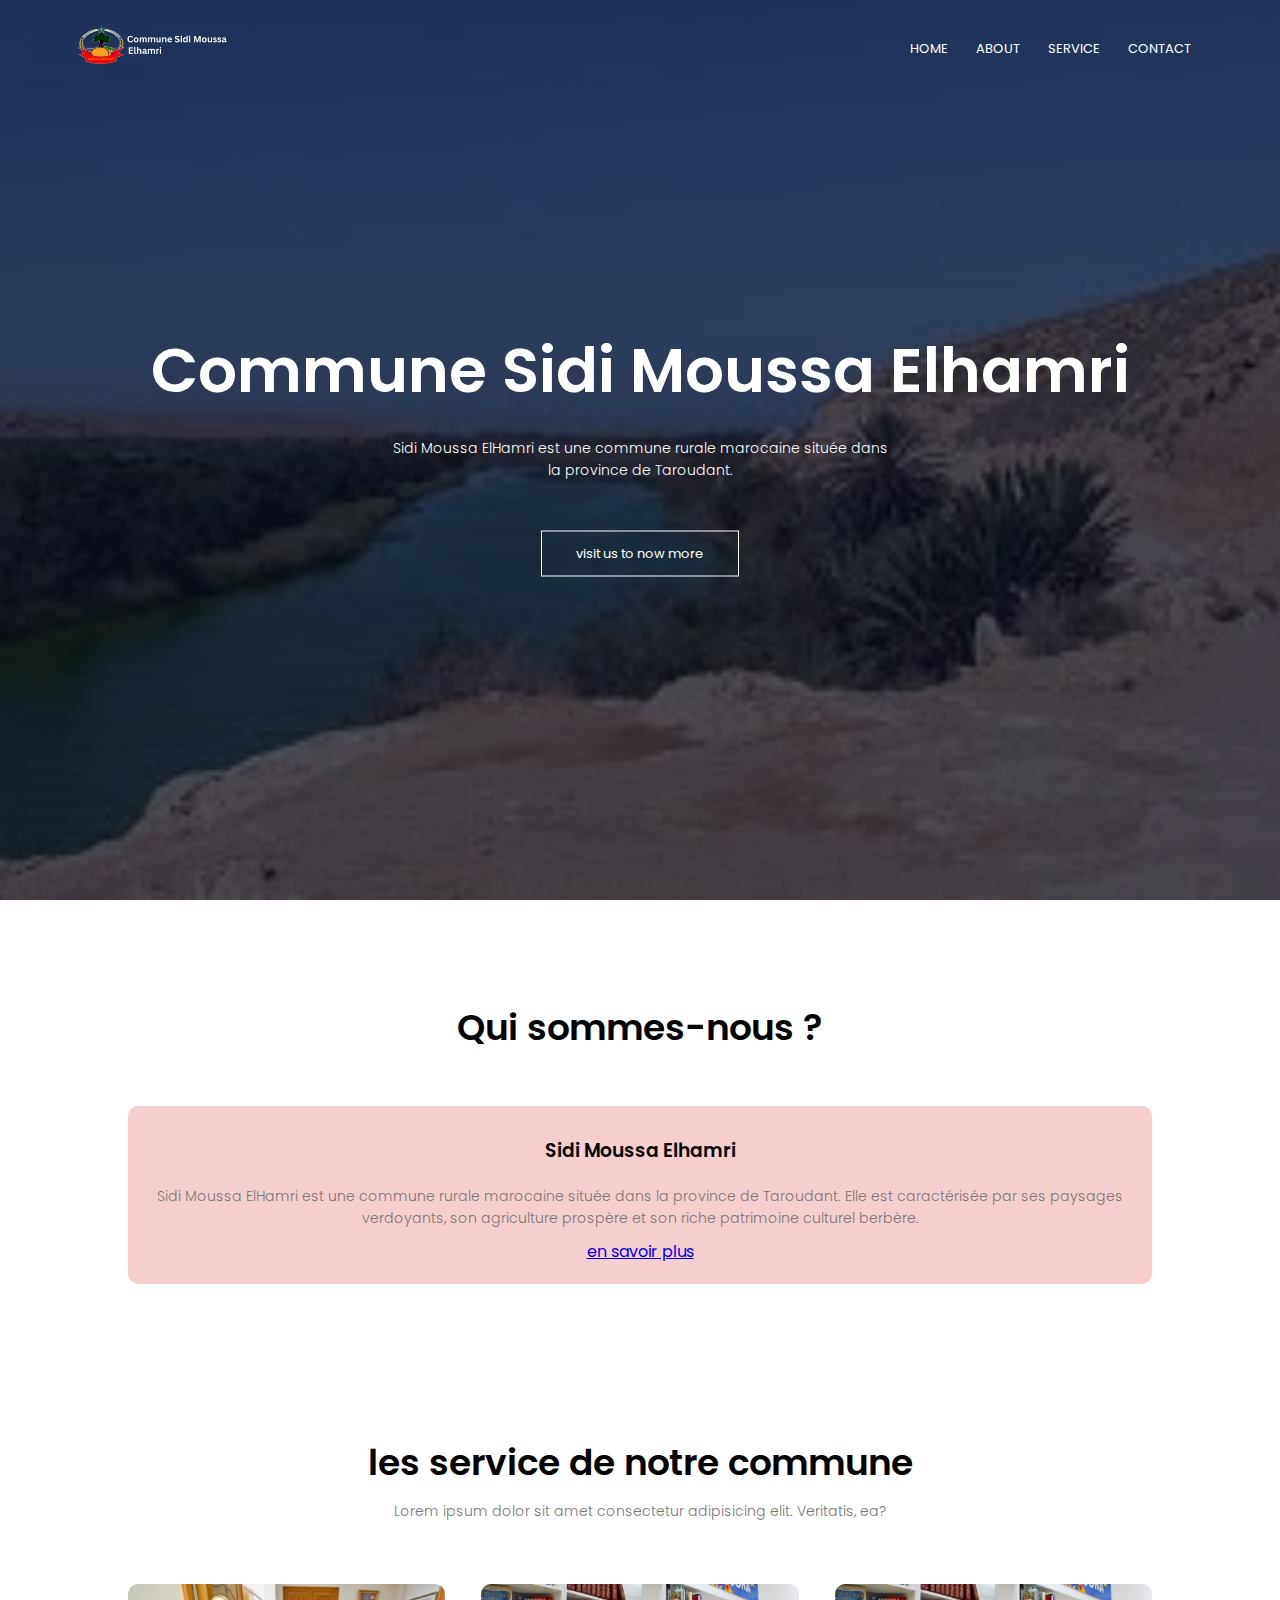
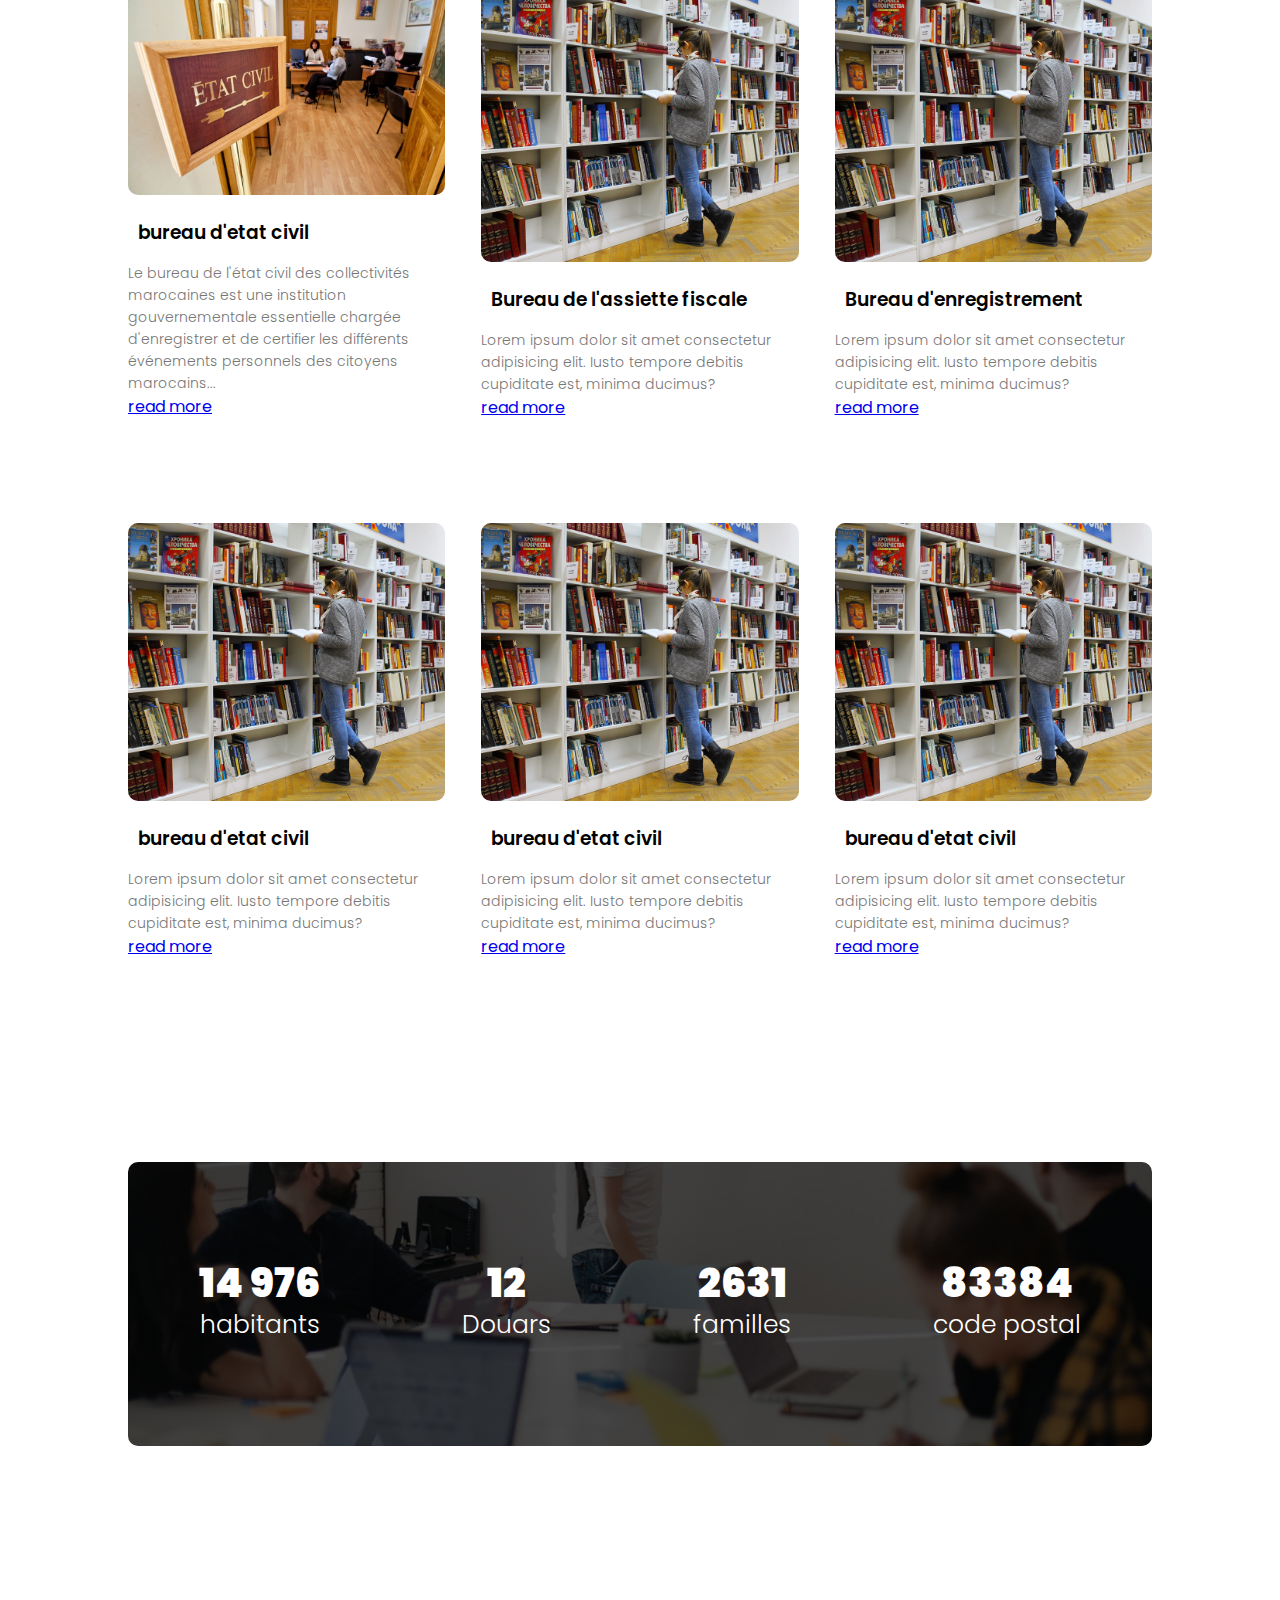
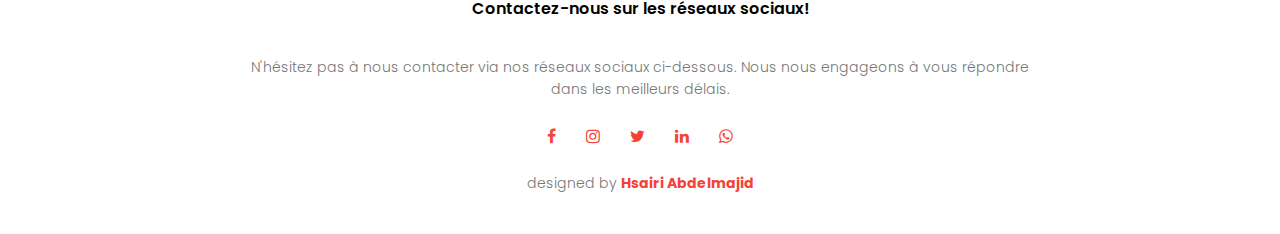
==== index.html @ 17ad7bbf "Add files via upload" ====
<!DOCTYPE html>
<html lang="en">
<head>
    <meta charset="UTF-8">
    <meta name="viewport" content="width=device-width, initial-scale=1.0">
    <title>Commune Sidi Moussa Elhamri</title>
    <link rel="stylesheet" href="style.css">
    <link rel="preconnect" href="https://fonts.googleapis.com">

<link rel="preconnect" href="https://fonts.gstatic.com" crossorigin>

<link href="https://fonts.googleapis.com/css2?family=Poppins:ital,wght@0,100;0,200;0,300;0,400;0,500;0,600;0,700;0,800;0,900;1,100;1,200;1,300;1,400;1,500;1,600;1,700;1,800;1,900&display=swap" rel="stylesheet">
<link rel="stylesheet" href="https://stackpath.bootstrapcdn.com/font-awesome/4.7.0/css/font-awesome.min.css">
</head>
<body>

   <!-------1er section ------>

    <section class="header">
        <nav>
            <a href="index.html"><img src="images/logo.png"></a>
            <div class="navbar" id="nav-bar">
                <i class="fa fa-times" onclick="hideMenu()"></i>
                <ul>
                    <li><a href="index.html">HOME</a></li>
                    <li><a href="about.html">ABOUT</a></li>
                    <li><a href="#service">SERVICE</a></li>
                    <li><a href="contact.html">CONTACT</a></li>
                </ul>
            </div>
            <i class="fa fa-bars" onclick="showMenu()"></i>
        </nav>

      <div class="text-div">
        <h1>Commune Sidi Moussa Elhamri</h1>
        <p>Sidi Moussa ElHamri est une commune rurale marocaine située dans <br> la province de Taroudant.</p>
        <a href="#explore-now" class="btn-1">visit us to now more</a>
      </div>
    </section>
       
    <!------2eme section-------->

    <section class="about" id="explore-now">
           <h1>Qui sommes-nous ?</h1>
           
                <div class="about-box">
                    <h3>Sidi Moussa Elhamri</h3>
                    <p>Sidi Moussa ElHamri est une commune rurale marocaine située dans la province de Taroudant. 
                        Elle est caractérisée par ses paysages verdoyants,
                         son agriculture prospère et son riche patrimoine culturel berbère.</p>
                         <a href="about.html">en savoir plus</a>
                </div>
        

    </section>
  
    <!------3eme section-------->

    <section id="service" class="bureaux">
          <h1>les service de notre commune</h1>
          <p>Lorem ipsum dolor sit amet consectetur adipisicing elit. Veritatis, ea?</p>

         <div class="row">
              <div class="bureaux-col">
                <img src="images/abdo.jpg">
                <h3>bureau d'etat civil</h3>
                <p>Le bureau de l'état civil des collectivités marocaines est une institution gouvernementale 
                    essentielle chargée d'enregistrer
                     et de certifier les différents événements personnels des citoyens marocains...</p>
                   <a href="bureau1.html">read more</a>
              </div>

              <div class="bureaux-col">
                <img src="images/library.png">
                <h3>Bureau de l'assiette fiscale</h3>
                <p>Lorem ipsum dolor sit amet consectetur adipisicing elit. 
                    Iusto tempore debitis cupiditate est, minima ducimus?</p>
                    <a href="bureau3.html">read more</a>
              </div>

              <div class="bureaux-col">
                <img src="images/library.png">
                <h3>Bureau d'enregistrement</h3>
                <p>Lorem ipsum dolor sit amet consectetur adipisicing elit. 
                    Iusto tempore debitis cupiditate est, minima ducimus?</p>
                    <a href="bureau2.html">read more</a>
              </div>

              <div class="bureaux-col">
                <img src="images/library.png">
                <h3>bureau d'etat civil</h3>
                <p>Lorem ipsum dolor sit amet consectetur adipisicing elit. 
                    Iusto tempore debitis cupiditate est, minima ducimus?</p>
                    <a href="#">read more</a>
              </div>

              <div class="bureaux-col">
                <img src="images/library.png">
                <h3>bureau d'etat civil</h3>
                <p>Lorem ipsum dolor sit amet consectetur adipisicing elit. 
                    Iusto tempore debitis cupiditate est, minima ducimus?</p>
                    <a href="#">read more</a>
              </div>

              <div class="bureaux-col">
                <img src="images/library.png">
                <h3>bureau d'etat civil</h3>
                <p>Lorem ipsum dolor sit amet consectetur adipisicing elit. 
                    Iusto tempore debitis cupiditate est, minima ducimus?</p>
                    <a href="#">read more</a>
              </div>
         </div>

    </section>

    <!-----4eme section----->

    <section class="contact">

        <div class="block-1">
            <p class="para">14 976</p>
            <p class="para-1">habitants</p>
        </div>

        <div class="block-1">
            <p class="para">12</p>
            <p class="para-1">Douars</p>
        </div>

        <div class="block-1">
            <p class="para">2631</p>
            <p class="para-1">familles</p>
        </div>

        <div class="block-1">
            <p class="para">83384</p>
            <p class="para-1">code postal</p>
        </div>
        

    </section>

     <!-----6eme section----->
    
     <section class="footer">
        <h4>Contactez-nous sur les réseaux sociaux!</h4>
        <p>N'hésitez pas à nous contacter via nos réseaux sociaux ci-dessous.
          Nous nous engageons à vous répondre <br> dans les meilleurs délais.</p>
         <div class="icons">
             <i class="fa fa-facebook"></i>
             <i class="fa fa-instagram"></i>
             <i class="fa fa-twitter"></i>
             <i class="fa fa-linkedin"></i>
             <i class="fa fa-whatsapp"></i>
         </div>
         <p>designed by <span id="style">Hsairi Abdelmajid</span></p>
  </section>


   <script>

      var navBar = document.getElementById("nav-bar");

        function showMenu(){
            navBar.style.right = "0";
        }
        function hideMenu(){
            navBar.style.right = "-200px";
        }

   </script>
</body>
</html>
---- style.css ----
*{
    padding: 0;
    margin: 0;
    font-family: "Poppins", sans-serif;
}
.header{
    min-height: 100vh;
    width: 100%;
    background-image: linear-gradient(rgba(4,9,30,0.7),rgba(4,9,30,0.7)) , url(images/banner.jpeg);
    background-size: cover;
    background-position: center;
    position: relative;
}
nav{
    display: flex;
    padding: 2% 6%;
    justify-content: space-between;
    align-items: center;
}
nav img{
    width: 150px;
}
.navbar{
    flex: 1;
    text-align: right;
}
.navbar ul li{
    list-style: none;
    display: inline-block;
    padding: 8px 12px;
    position: relative;
}
.navbar ul li a{
    color: #fff;
    text-decoration: none;
    font-size: 13px;
}
.navbar ul li::after{
    content: '';
    width: 0%;
    height: 2px;
    background: #f44336;
    display: block;
    margin: auto;
    transition: 0.5s;
}
.navbar ul li:hover::after{
    width: 100%;
}
.text-div{
    width: 90%;
    color: #fff;
    position: absolute;
    top: 50%;
    left: 50%;
    transform: translate(-50%,-50%);
    text-align: center;
}
.text-div h1{
    font-size: 62px;
    color: #fff;
}
.text-div p{
    margin: 10px 0 40px;
    font-size: 14px;
    color: #fff;
}
.btn-1{
    display: inline-block;
    text-decoration: none;
    color: #fff;
    border: 1px solid #fff;
    padding: 12px 34px;
    font-size: 13px;
    background: transparent;
    position: relative;
    cursor: pointer;
}
.btn-1:hover{
    border: 1px solid #f44336;
    background: #f44336;
    transition: 1s;
}

nav .fa{
    display: none;
}

@media(max-width: 700px){
    .text-div h1{
        font-size: 20px;
    }
    .navbar ul li{
        display: block;
    }
    .navbar{
        position: fixed;
        background: #f44336;
        height: 100vh;
        width: 200px;
        top: 0;
        right: -200px;
        text-align: left;
        z-index: 2;
        transition: 1s;
    }
    nav .fa{
        display: block;
        color: #fff;
        margin: 10px;
        font-size: 22px;
        cursor: pointer;
    }
    .navbar ul{
        padding: 30px;
    }
}





.about{
    width: 80%;
    margin: auto;
    text-align: center;
    padding-top: 100px;
}
h1{
    font-size: 36px;
    font-weight: 600;
}
p{
    color: #777;
    font-size: 14px;
    font-weight: 300;
    line-height: 22px;
    padding: 10px;
}

.about-box{
    margin-top: 5%;
    flex-basis: 31%;
    background: #f7cece;
    border-radius: 10px;
    margin-bottom: 5%;
    padding: 20px 12px;
    box-sizing: border-box;
    transition: 0.5s;
}
h3{
    text-align: center;
    font-weight: 600;
    margin: 10px;
}
.about-box:hover{
    box-shadow: 0 0 20px 0px rgba(0, 0, 0,0.2);
}

/*-----3eme section----*/
.row{
    margin-top: 5%;
    display: flex;
    flex-wrap: wrap;
    justify-content: space-between;
}
.bureaux{
    width: 80%;
    margin: auto;
    text-align: center;
    padding-top: 100px;
}
.bureaux-col{
    flex-basis: 31%;
    border-radius: 10px;
    margin-bottom: 10%;
    text-align: left;
}
.bureaux-col img{
    width: 100%;
    border-radius: 10px;
}
.bureaux-col p{
    padding: 0;
}
.bureaux-col h3{
    margin-top: 16px;
    margin-bottom: 15px;
    text-align: left;
}
@media(max-width: 700px){
    .row{
        flex-direction: column;
    }
}

/*-----4eme section-------*/

.contact{
    margin: 100px auto;
    width: 80%;
    background-image: linear-gradient(rgba(0,0,0,0.7),rgba(0,0,0,0.7)),url(images/banner2.jpg);
    background-position: center;
    background-size: cover;
    border-radius: 10px;
    text-align: center;
    padding: 100px 0;
    display: flex;
    justify-content: space-around;
}
.contact h1{
    color: #fff;
    margin-bottom: 40px;
    padding: 0;
}
@media(max-width: 700px){
    .contact h1{
        font-size: 24px;
    }
}
.para{
    color: #fff;
    font-size: 40px;
    font-weight: 900;
}
.para-1{
    color: #fff;
    font-size: 25px;
}
@media(max-width: 700px){
    .contact{
        flex-direction: column;
    }
    .block-1{
        margin-bottom: 20px;
    }
}
/*-----5eme section-------*/

.footer{
    width: 100%;
    text-align: center;
    padding: 30px 0;
}
.footer h4{
    margin-bottom: 25px;
    margin-top: 20px;
    font-weight: 600;
}
.icons .fa{
    color: #f44336;
    margin: 0 13px;
    cursor: pointer;
    padding: 18px 0;
}
#style{
    color: #f44336;
    font-weight: bold;
}

/*-----about page-----*/

.sub-header{
    height: 50vh;
    width: 100%;
    background-image: linear-gradient(rgba(4,9,30,0.7),rgba(4,9,30,0.7)),url(images/background.jpeg);
    background-position: center;
    background-size: cover;
    text-align: center;
    color: #fff;
}
.sub-header h1{
    margin-top: 100px;
}
.row{
    margin-top: 5%;
    display: flex;
}
.content-about{
    width: 80%;
    margin: auto;
    padding-top: 80px;
    padding-bottom: 50px;
}
.content-col{
    flex-basis: 48%;
    padding: 30px 2px;
}
.content-col img{
    width: 100%;
}
.content-col h1{
    padding-top: 0;
}
.about-col p{
    padding: 15px 0 25px;
}

/*----contact page----*/

.location{
    width: 80%;
    margin: auto;
    padding: 50px 0;
}
.location iframe{
    width: 100%;
}
.contactez-nous{
    width: 80%;
    margin: auto;
}
.contact-col{
    flex-basis: 48%;
    margin-bottom: 30px;
}
.contact-col div{
    display: flex;
    align-items: center;
    margin-bottom: 40px;
}
.contact-col div .fa{
    font-size: 28px;
    color: #f44336;
    margin: 10px;
    margin-right: 30px;
}
.contact-col div p{
    padding: 0;
}
.contact-col div h5{
    font-size: 20px;
    margin-bottom: 5px;
    color: #555;
    font-weight: 400;
}
.btn{
    border: 1px solid #f44336;
    color: #f44336;
}
.btn:hover{
    color: #fff;
}
.contact-col input, .contact-col textarea{
    width: 100%;
    padding: 15px;
    margin-bottom: 17px;
    outline: none;
    border: 1px solid #ccc;
    box-sizing: border-box;
}
/*------bureau1-------*/

.bureau-1{
    width: 80%;
    margin: auto;
    padding-bottom: 50px;
    
}
.bureau-1 h1{
    padding-top: 80px;
    padding-bottom: 50px;
    text-align: center;
}
.title{
    color: #555;
    font-weight: bold;
}
.sous-title{
    color: #f44336;
    font-weight: bold;
}
html{
    scroll-behavior: smooth;
}
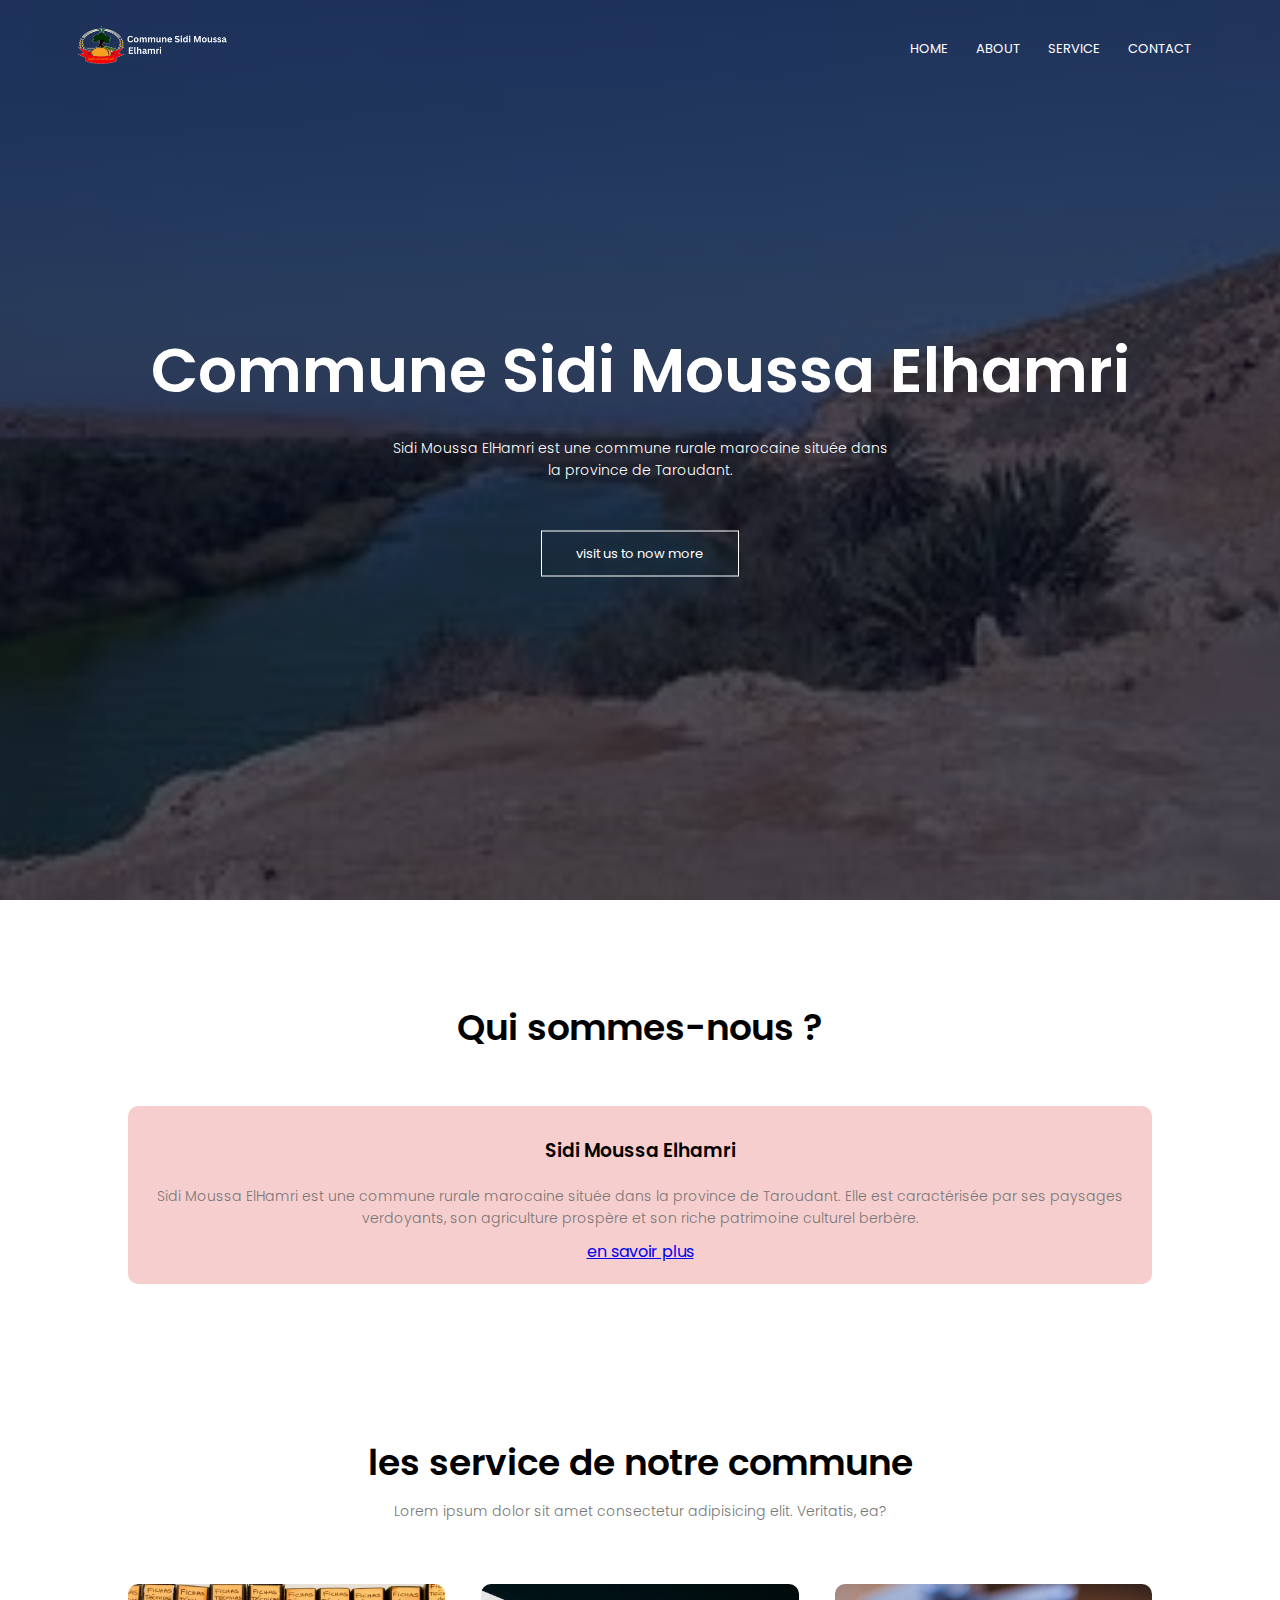
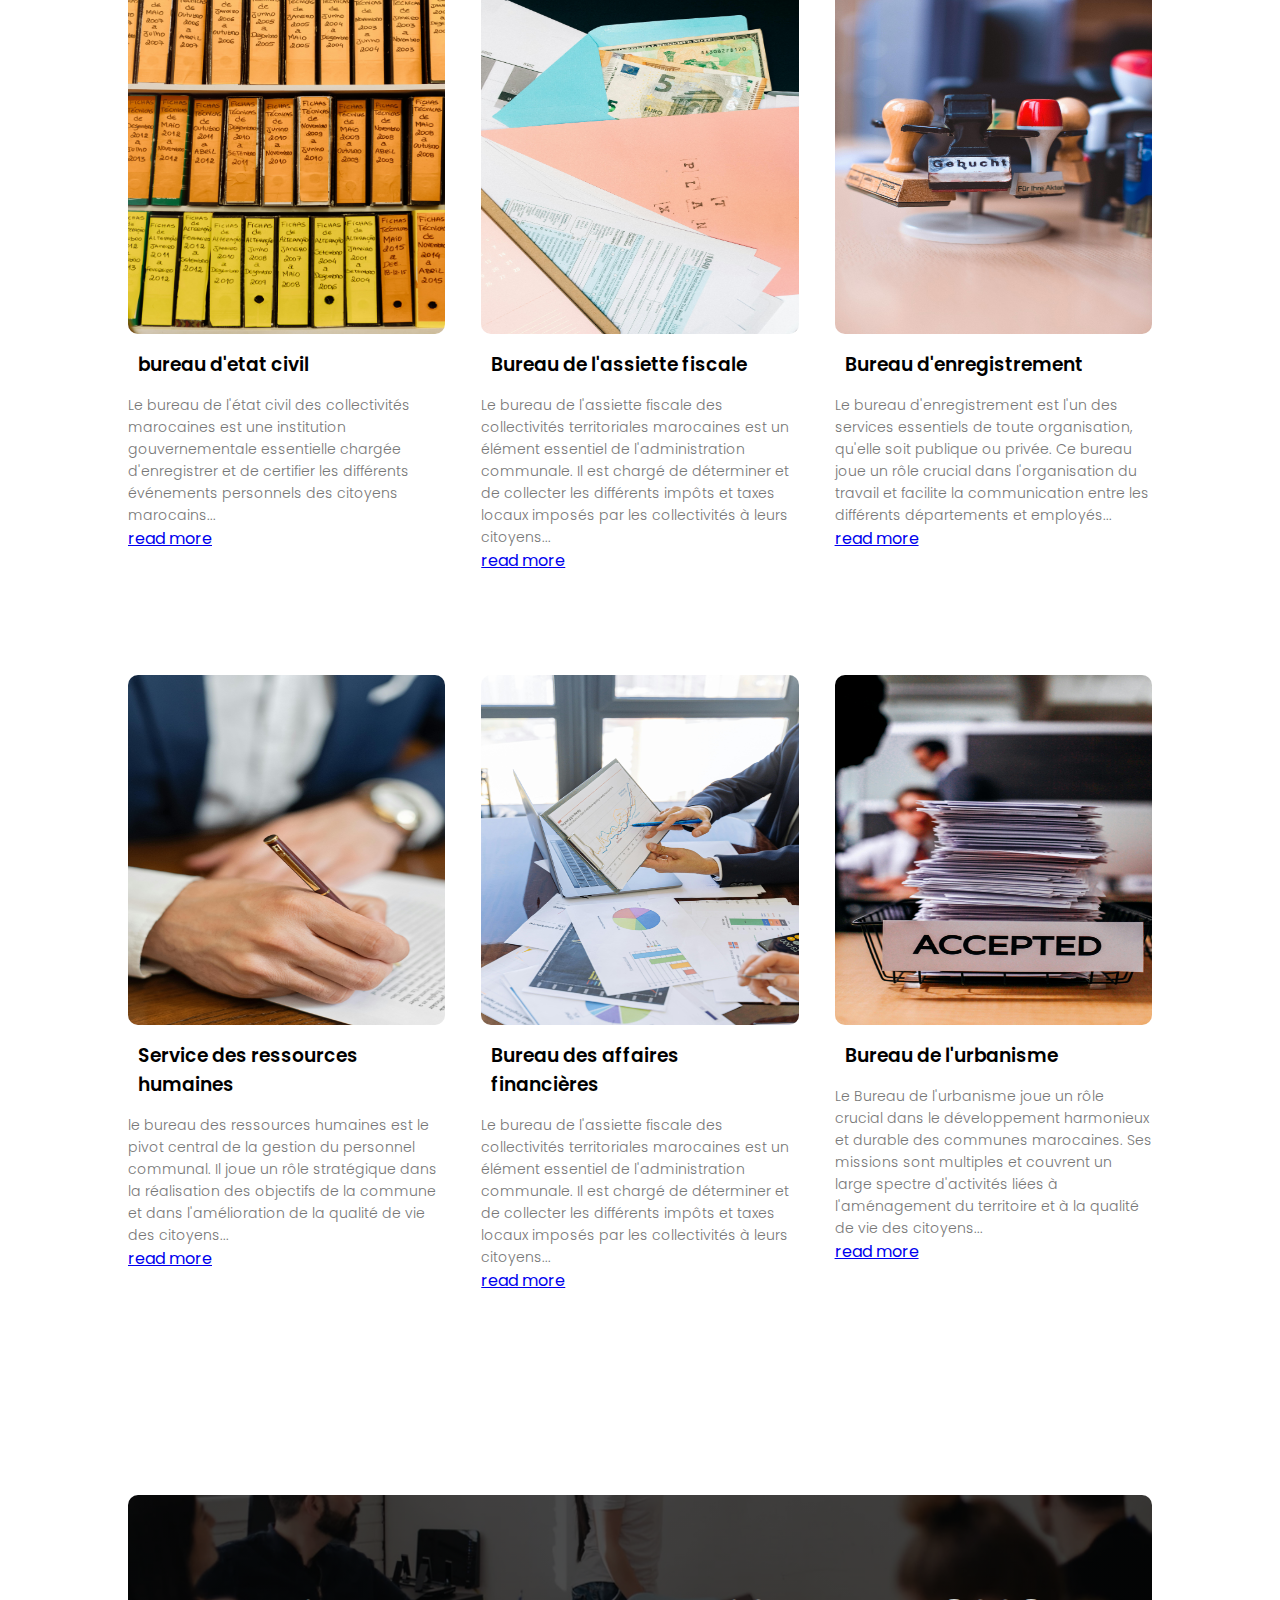
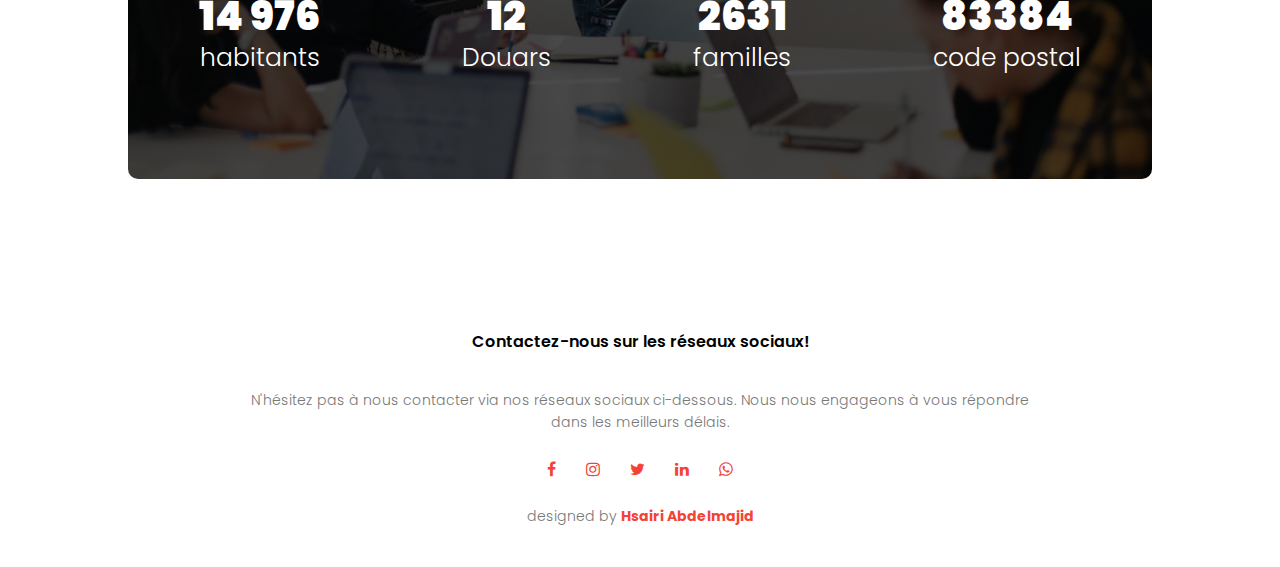
==== commit 52d8c05b: "Add files via upload" ====
--- a/index.html
+++ b/index.html
@@ -57,61 +57,80 @@
     <!------3eme section-------->
 
     <section id="service" class="bureaux">
-          <h1>les service de notre commune</h1>
-          <p>Lorem ipsum dolor sit amet consectetur adipisicing elit. Veritatis, ea?</p>
+        <h1>les service de notre commune</h1>
+        <p>Lorem ipsum dolor sit amet consectetur adipisicing elit. Veritatis, ea?</p>
 
-         <div class="row">
-              <div class="bureaux-col">
-                <img src="images/abdo.jpg">
-                <h3>bureau d'etat civil</h3>
-                <p>Le bureau de l'état civil des collectivités marocaines est une institution gouvernementale 
-                    essentielle chargée d'enregistrer
-                     et de certifier les différents événements personnels des citoyens marocains...</p>
-                   <a href="bureau1.html">read more</a>
+       <div class="row">
+            <div class="bureaux-col">
+              <div class="img-container">
+                  <img src="images/img1.jpg">
               </div>
+              <h3>bureau d'etat civil</h3>
+              <p>Le bureau de l'état civil des collectivités marocaines est une institution gouvernementale 
+                  essentielle chargée d'enregistrer
+                   et de certifier les différents événements personnels des citoyens marocains...</p>
+                 <a href="bureau1.html">read more</a>
+            </div>
 
-              <div class="bureaux-col">
-                <img src="images/library.png">
-                <h3>Bureau de l'assiette fiscale</h3>
-                <p>Lorem ipsum dolor sit amet consectetur adipisicing elit. 
-                    Iusto tempore debitis cupiditate est, minima ducimus?</p>
-                    <a href="bureau3.html">read more</a>
+            <div class="bureaux-col">
+              <div class="img-container">
+                  <img src="images/img2.jpg">
               </div>
+              <h3>Bureau de l'assiette fiscale</h3>
+              <p>Le bureau de l'assiette fiscale des collectivités territoriales marocaines est un élément essentiel de
+                   l'administration communale. Il est chargé de déterminer et de collecter les 
+                  différents impôts et taxes locaux imposés par les collectivités à leurs citoyens...</p>
+                  <a href="bureau3.html">read more</a>
+            </div>
 
-              <div class="bureaux-col">
-                <img src="images/library.png">
-                <h3>Bureau d'enregistrement</h3>
-                <p>Lorem ipsum dolor sit amet consectetur adipisicing elit. 
-                    Iusto tempore debitis cupiditate est, minima ducimus?</p>
-                    <a href="bureau2.html">read more</a>
+            <div class="bureaux-col">
+              <div class="img-container">
+                  <img src="images/img3.jpg">
               </div>
+              <h3>Bureau d'enregistrement</h3>
+              <p>Le bureau d'enregistrement est l'un des services essentiels de toute organisation, qu'elle soit publique ou privée.
+                   Ce bureau joue un rôle crucial dans l'organisation du travail et
+                   facilite la communication entre les différents départements et employés...</p>
+                  <a href="bureau2.html">read more</a>
+            </div>
 
-              <div class="bureaux-col">
-                <img src="images/library.png">
-                <h3>bureau d'etat civil</h3>
-                <p>Lorem ipsum dolor sit amet consectetur adipisicing elit. 
-                    Iusto tempore debitis cupiditate est, minima ducimus?</p>
-                    <a href="#">read more</a>
+            <div class="bureaux-col">
+              <div class="img-container">
+                  <img src="images/img4.jpg">
               </div>
+              <h3>Service des ressources humaines</h3>
+              <p>le bureau des ressources humaines est le pivot central de la gestion du personnel communal. Il joue un rôle stratégique 
+                  dans la réalisation des objectifs de la commune et
+                   dans l'amélioration de la qualité de vie des citoyens...</p>
+                  <a href="bureau4.html">read more</a>
+            </div>
 
-              <div class="bureaux-col">
-                <img src="images/library.png">
-                <h3>bureau d'etat civil</h3>
-                <p>Lorem ipsum dolor sit amet consectetur adipisicing elit. 
-                    Iusto tempore debitis cupiditate est, minima ducimus?</p>
-                    <a href="#">read more</a>
+            <div class="bureaux-col">
+              <div class="img-container">
+                  <img src="images/img5.jpg">
               </div>
+              <h3>Bureau des affaires financières</h3>
+              <p>Le bureau de l'assiette fiscale des collectivités territoriales marocaines 
+                  est un élément essentiel de l'administration communale.
+                  Il est chargé de déterminer et 
+                  de collecter les différents impôts et taxes locaux imposés par les collectivités à leurs citoyens...</p>
+                  <a href="bureau5.html">read more</a>
+            </div>
 
-              <div class="bureaux-col">
-                <img src="images/library.png">
-                <h3>bureau d'etat civil</h3>
-                <p>Lorem ipsum dolor sit amet consectetur adipisicing elit. 
-                    Iusto tempore debitis cupiditate est, minima ducimus?</p>
-                    <a href="#">read more</a>
+            <div class="bureaux-col">
+              <div class="img-container">
+                  <img src="images/img6.jpg">
               </div>
-         </div>
+              <h3>Bureau de l'urbanisme</h3>
+              <p>Le Bureau de l'urbanisme joue un rôle crucial dans le développement harmonieux
+                  et durable des communes marocaines. Ses missions sont multiples et couvrent un large 
+                 spectre d'activités liées à l'aménagement du territoire et à la qualité de vie des citoyens...</p>
+                  <a href="bureau6.html">read more</a>
+            </div>
+       </div>
 
-    </section>
+  </section>
+
 
     <!-----4eme section----->
 
--- a/style.css
+++ b/style.css
@@ -95,7 +95,7 @@
     }
     .navbar{
         position: fixed;
-        background: #f44336;
+        background: #0c0c49fa;
         height: 100vh;
         width: 200px;
         top: 0;
@@ -188,6 +188,15 @@
     margin-bottom: 15px;
     text-align: left;
 }
+.img-container img{
+       width: 100%;
+       height: 100%;
+
+}
+.img-container{
+    height: 350px;
+    width: auto;
+}
 @media(max-width: 700px){
     .row{
         flex-direction: column;
@@ -349,6 +358,17 @@
     border: 1px solid #ccc;
     box-sizing: border-box;
 }
+@media(max-width: 700px){
+    .contact-col div h5{
+         font-size: 13px;
+    }
+    .contact-col div p{
+        font-size: 10px;
+    }
+    .contact-col div .fa{
+        font-size: 25px;
+    }
+}
 /*------bureau1-------*/
 
 .bureau-1{
@@ -373,3 +393,10 @@
 html{
     scroll-behavior: smooth;
 }
+p{
+    color: #777;
+    font-size: 14px;
+    font-weight: 300;
+    line-height: 22px;
+    padding: 10px;
+}
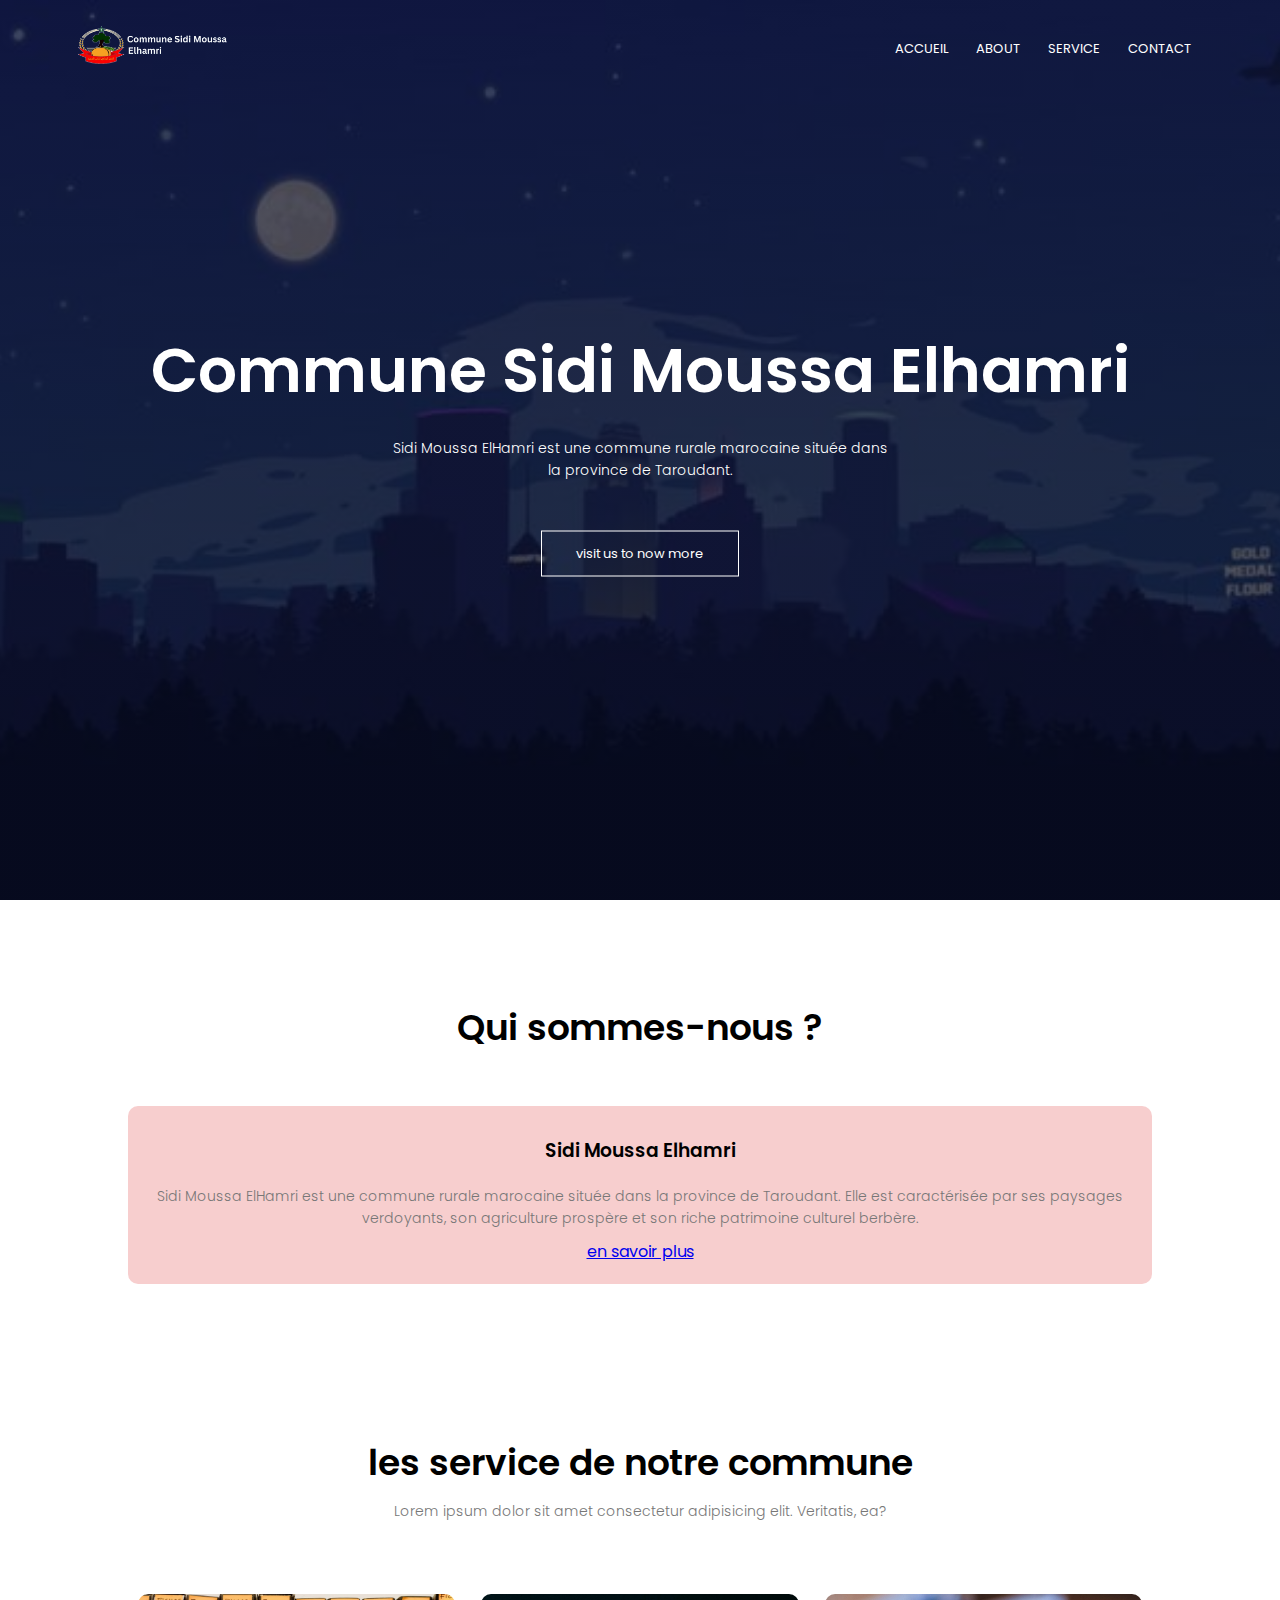
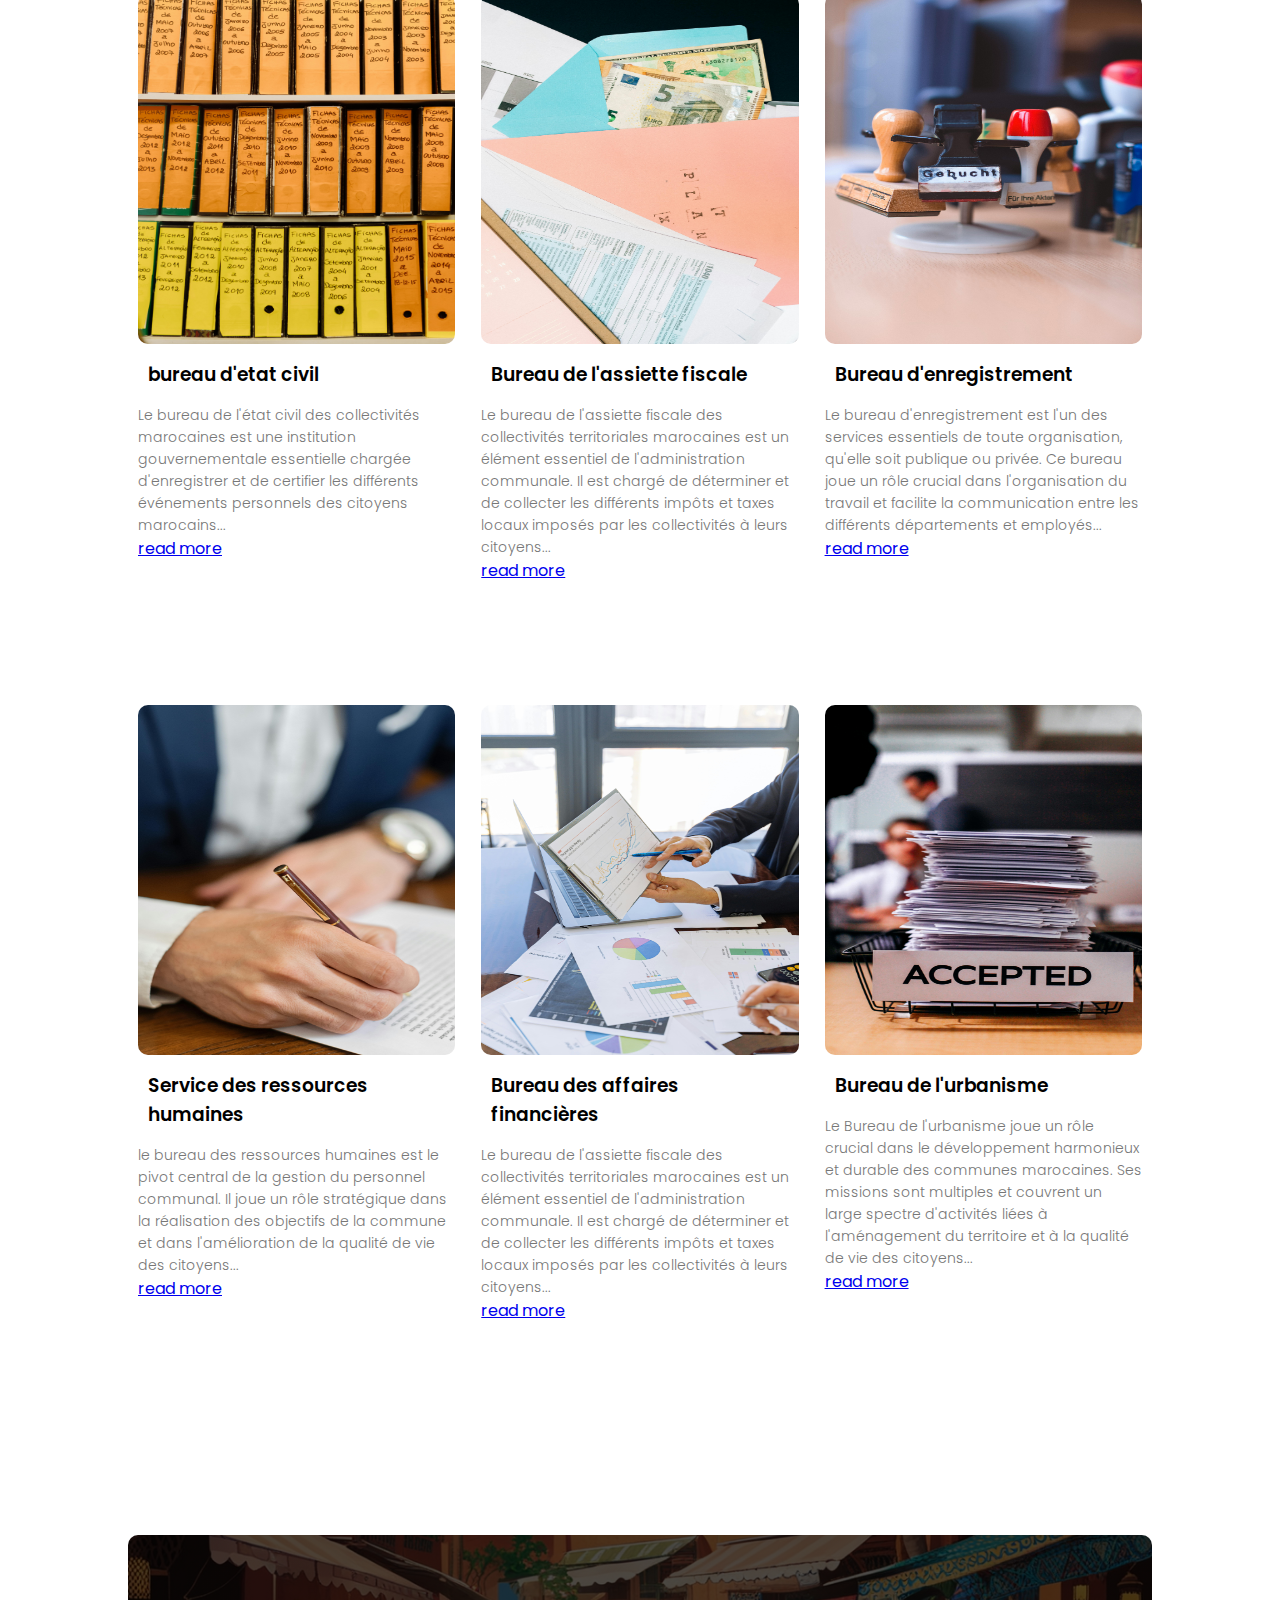
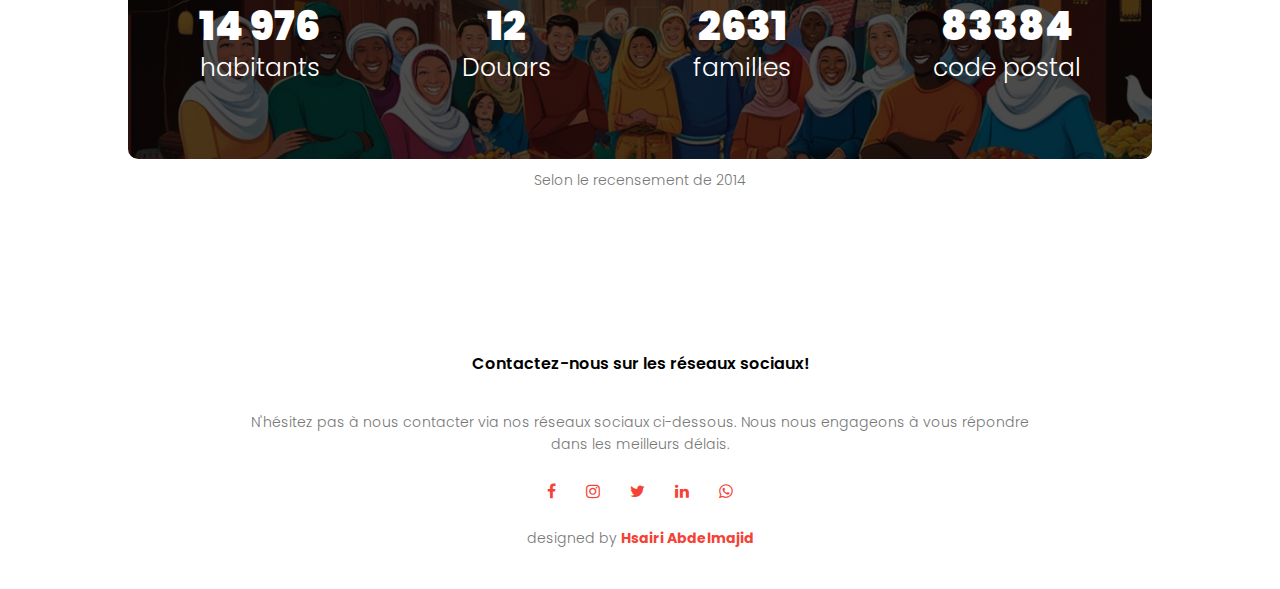
==== commit b7fc3ab9: "Add files via upload" ====
--- a/index.html
+++ b/index.html
@@ -22,7 +22,7 @@
             <div class="navbar" id="nav-bar">
                 <i class="fa fa-times" onclick="hideMenu()"></i>
                 <ul>
-                    <li><a href="index.html">HOME</a></li>
+                    <li><a href="index.html">ACCUEIL</a></li>
                     <li><a href="about.html">ABOUT</a></li>
                     <li><a href="#service">SERVICE</a></li>
                     <li><a href="contact.html">CONTACT</a></li>
@@ -136,6 +136,8 @@
 
     <section class="contact">
 
+      <div class="blocks">
+
         <div class="block-1">
             <p class="para">14 976</p>
             <p class="para-1">habitants</p>
@@ -155,9 +157,10 @@
             <p class="para">83384</p>
             <p class="para-1">code postal</p>
         </div>
-        
-
+      </div>
+      <p>Selon le recensement de 2014</p>
     </section>
+    
 
      <!-----6eme section----->
     
--- a/style.css
+++ b/style.css
@@ -6,7 +6,7 @@
 .header{
     min-height: 100vh;
     width: 100%;
-    background-image: linear-gradient(rgba(4,9,30,0.7),rgba(4,9,30,0.7)) , url(images/banner.jpeg);
+    background-image: linear-gradient(rgba(4,9,30,0.7),rgba(4,9,30,0.7)) , url(images/banner.jpg);
     background-size: cover;
     background-position: center;
     position: relative;
@@ -85,7 +85,6 @@
 nav .fa{
     display: none;
 }
-
 @media(max-width: 700px){
     .text-div h1{
         font-size: 20px;
@@ -114,6 +113,13 @@
     .navbar ul{
         padding: 30px;
     }
+    .btn-1{
+        border: 1px solid #f44336;
+        background: #f44336;
+        transition: 1s;
+        color: #fff;
+    }
+    
 }
 
 
@@ -175,6 +181,11 @@
     border-radius: 10px;
     margin-bottom: 10%;
     text-align: left;
+    transition: .7s;
+    padding: 10px;
+}
+.bureaux-col:hover{
+    box-shadow: 0 0 20px 10px rgba(0, 0, 0,0.2);
 }
 .bureaux-col img{
     width: 100%;
@@ -201,21 +212,36 @@
     .row{
         flex-direction: column;
     }
-}
+    .img-container{
+        height: 250px;
+        width: auto;
+    }
+}
+
 
 /*-----4eme section-------*/
 
 .contact{
+    display: flex;
+    justify-content: center;
+    align-items: center;
+    flex-direction: column;
     margin: 100px auto;
     width: 80%;
+}
+.blocks{
+    width: 100%;
     background-image: linear-gradient(rgba(0,0,0,0.7),rgba(0,0,0,0.7)),url(images/banner2.jpg);
     background-position: center;
     background-size: cover;
     border-radius: 10px;
     text-align: center;
-    padding: 100px 0;
+    padding: 70px 0;
     display: flex;
     justify-content: space-around;
+}
+.paragraph{
+    color: #fff;
 }
 .contact h1{
     color: #fff;
@@ -223,9 +249,17 @@
     padding: 0;
 }
 @media(max-width: 700px){
-    .contact h1{
+    .blocks h1{
         font-size: 24px;
     }
+    .blocks{
+        flex-direction: column;
+        background-image: linear-gradient(rgba(0,0,0,0.7),rgba(0,0,0,0.7)),url(images/banner3.jpg);
+    }
+    .block-1{
+        margin-bottom: 20px;
+    }
+
 }
 .para{
     color: #fff;
@@ -236,14 +270,7 @@
     color: #fff;
     font-size: 25px;
 }
-@media(max-width: 700px){
-    .contact{
-        flex-direction: column;
-    }
-    .block-1{
-        margin-bottom: 20px;
-    }
-}
+
 /*-----5eme section-------*/
 
 .footer{
@@ -272,7 +299,7 @@
 .sub-header{
     height: 50vh;
     width: 100%;
-    background-image: linear-gradient(rgba(4,9,30,0.7),rgba(4,9,30,0.7)),url(images/background.jpeg);
+    background-image: linear-gradient(rgba(4,9,30,0.7),rgba(4,9,30,0.7)),url(images/background1.jpg);
     background-position: center;
     background-size: cover;
     text-align: center;
@@ -303,6 +330,12 @@
 }
 .about-col p{
     padding: 15px 0 25px;
+}
+@media(max-width: 700px){
+    .sub-header h1{
+        font-size: 25px;
+        margin-top: 150px;
+    }
 }
 
 /*----contact page----*/
@@ -367,6 +400,9 @@
     }
     .contact-col div .fa{
         font-size: 25px;
+    }
+    .btn{
+        color: #fff;
     }
 }
 /*------bureau1-------*/
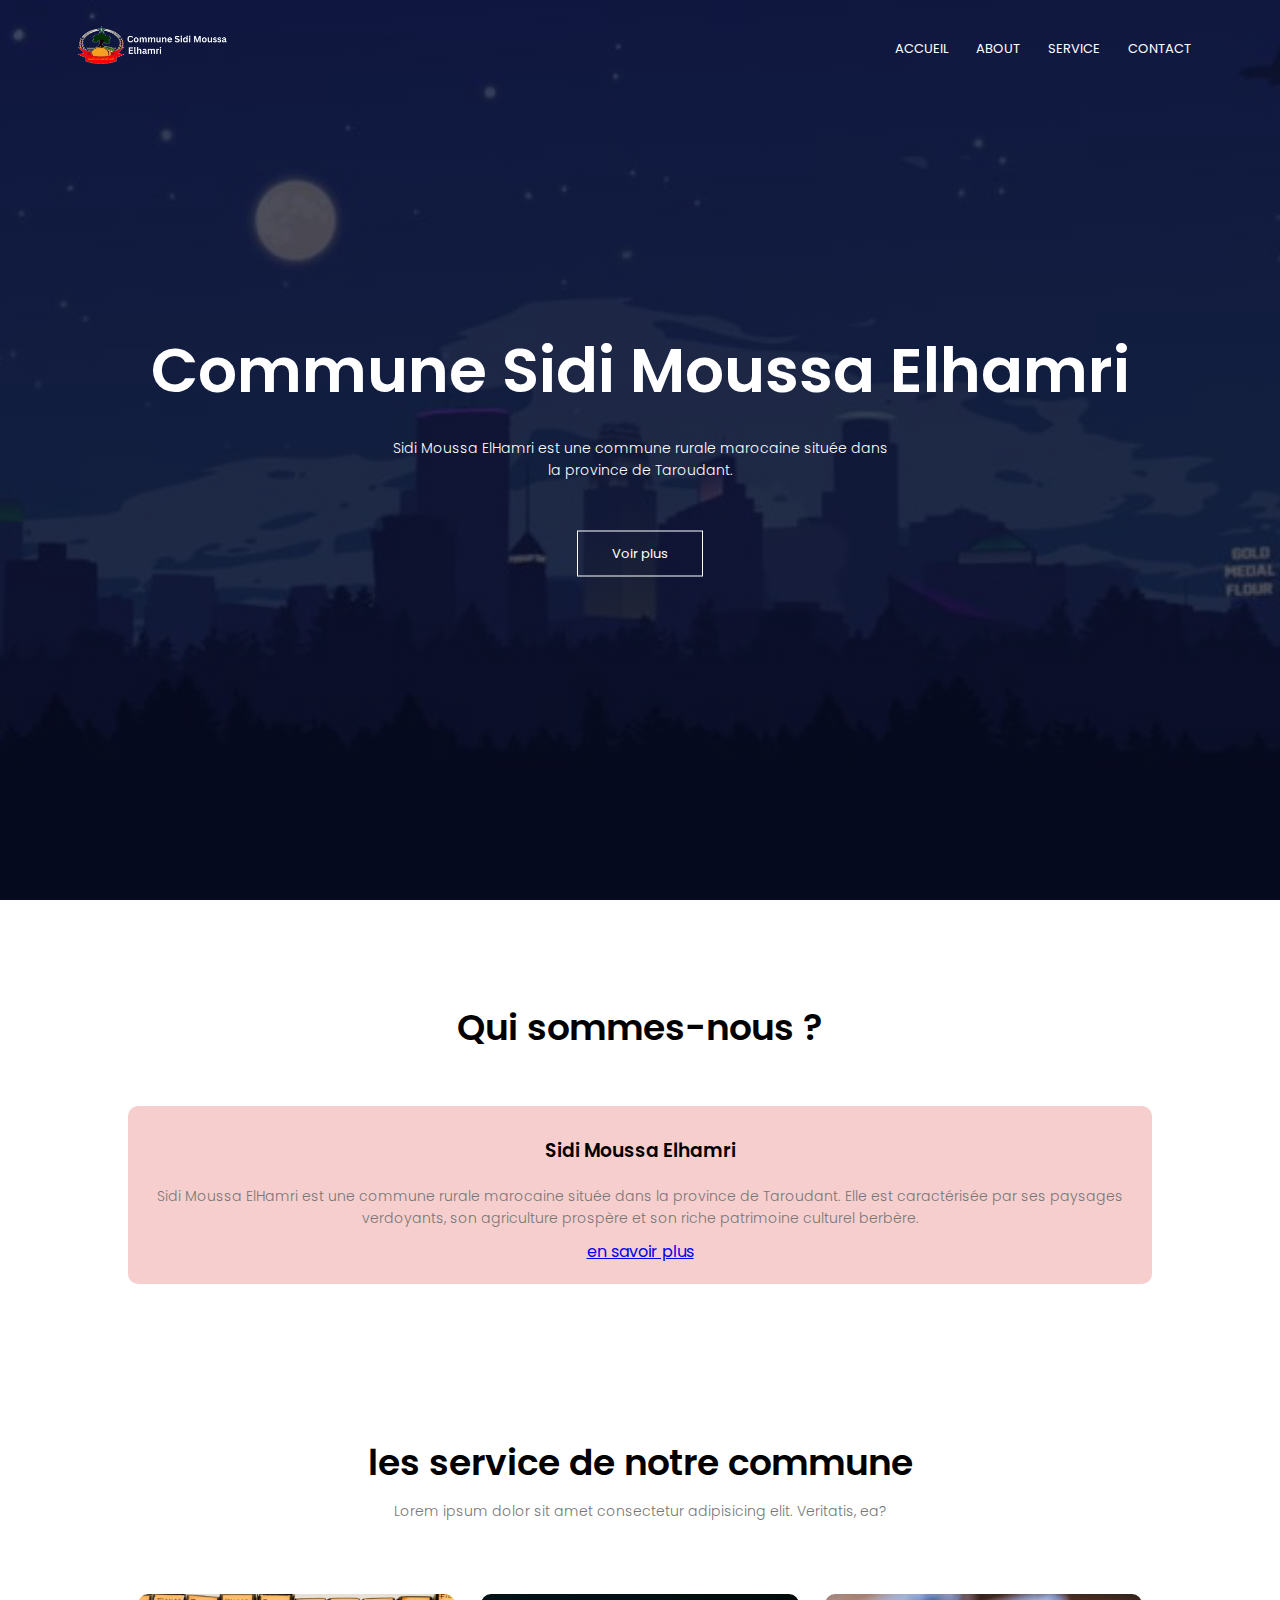
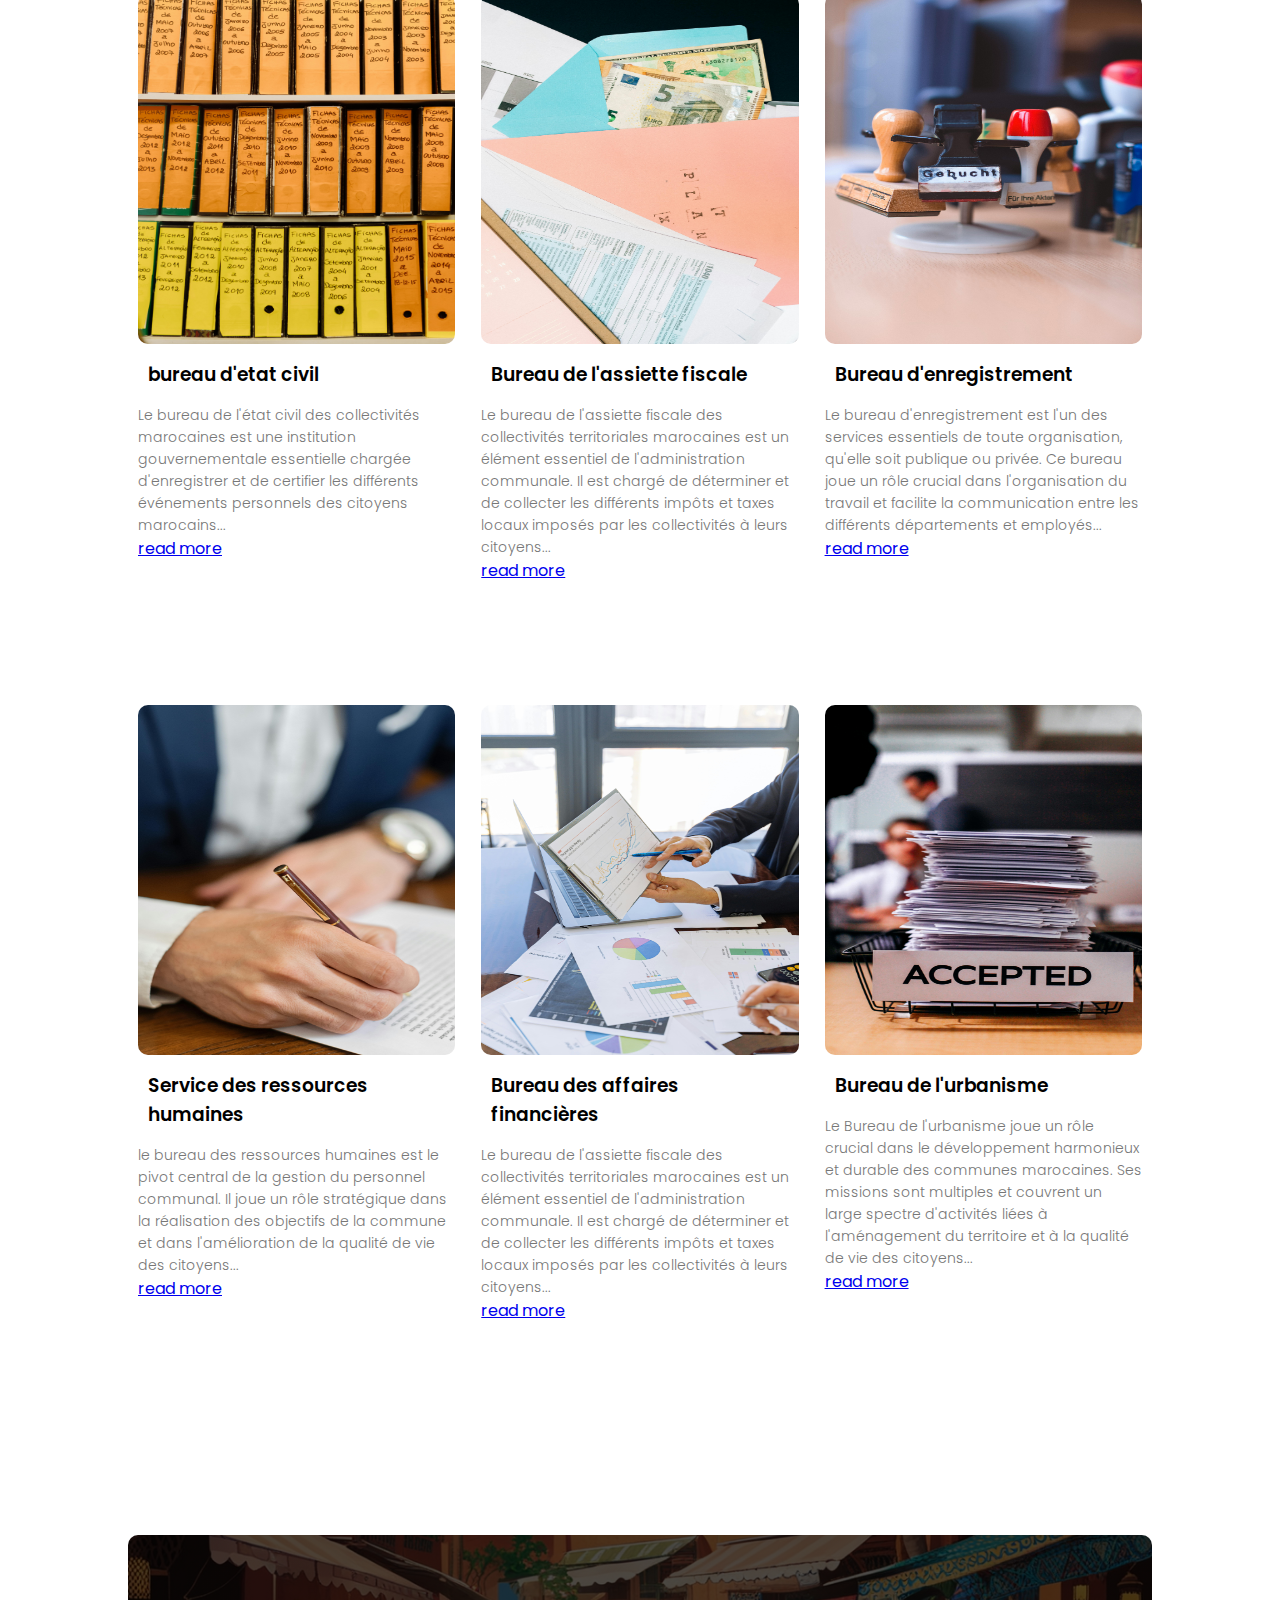
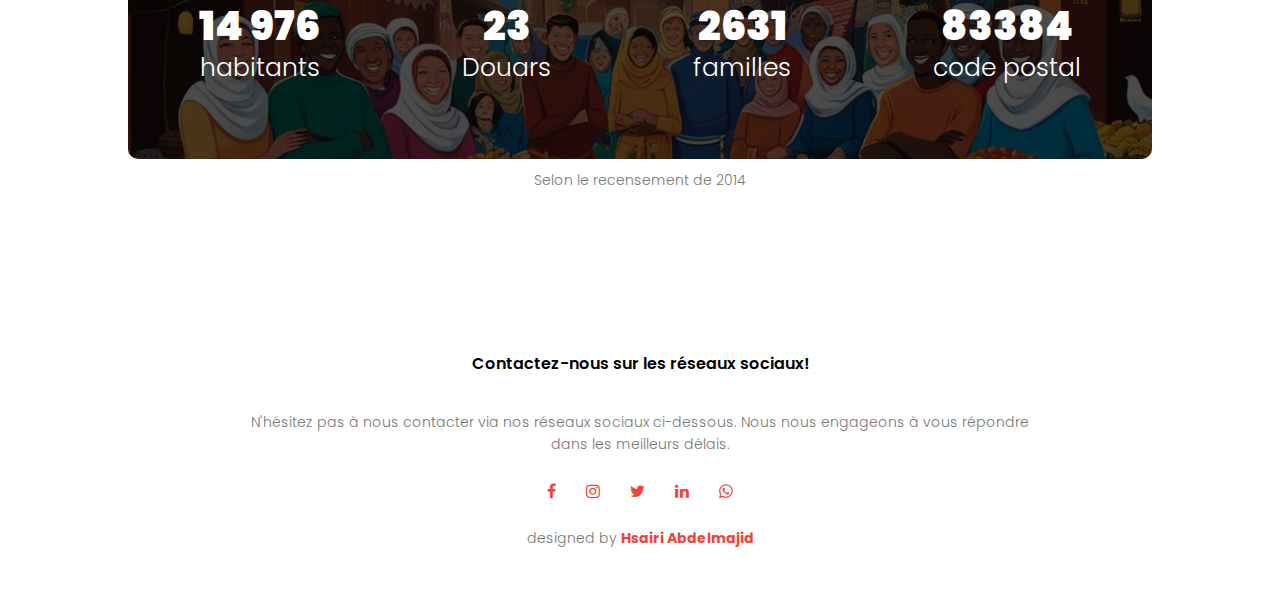
==== commit 94f8287c: "Add files via upload" ====
--- a/index.html
+++ b/index.html
@@ -34,7 +34,7 @@
       <div class="text-div">
         <h1>Commune Sidi Moussa Elhamri</h1>
         <p>Sidi Moussa ElHamri est une commune rurale marocaine située dans <br> la province de Taroudant.</p>
-        <a href="#explore-now" class="btn-1">visit us to now more</a>
+        <a href="#explore-now" class="btn-1">Voir plus</a>
       </div>
     </section>
        
@@ -144,7 +144,7 @@
         </div>
 
         <div class="block-1">
-            <p class="para">12</p>
+            <p class="para">23</p>
             <p class="para-1">Douars</p>
         </div>
 
